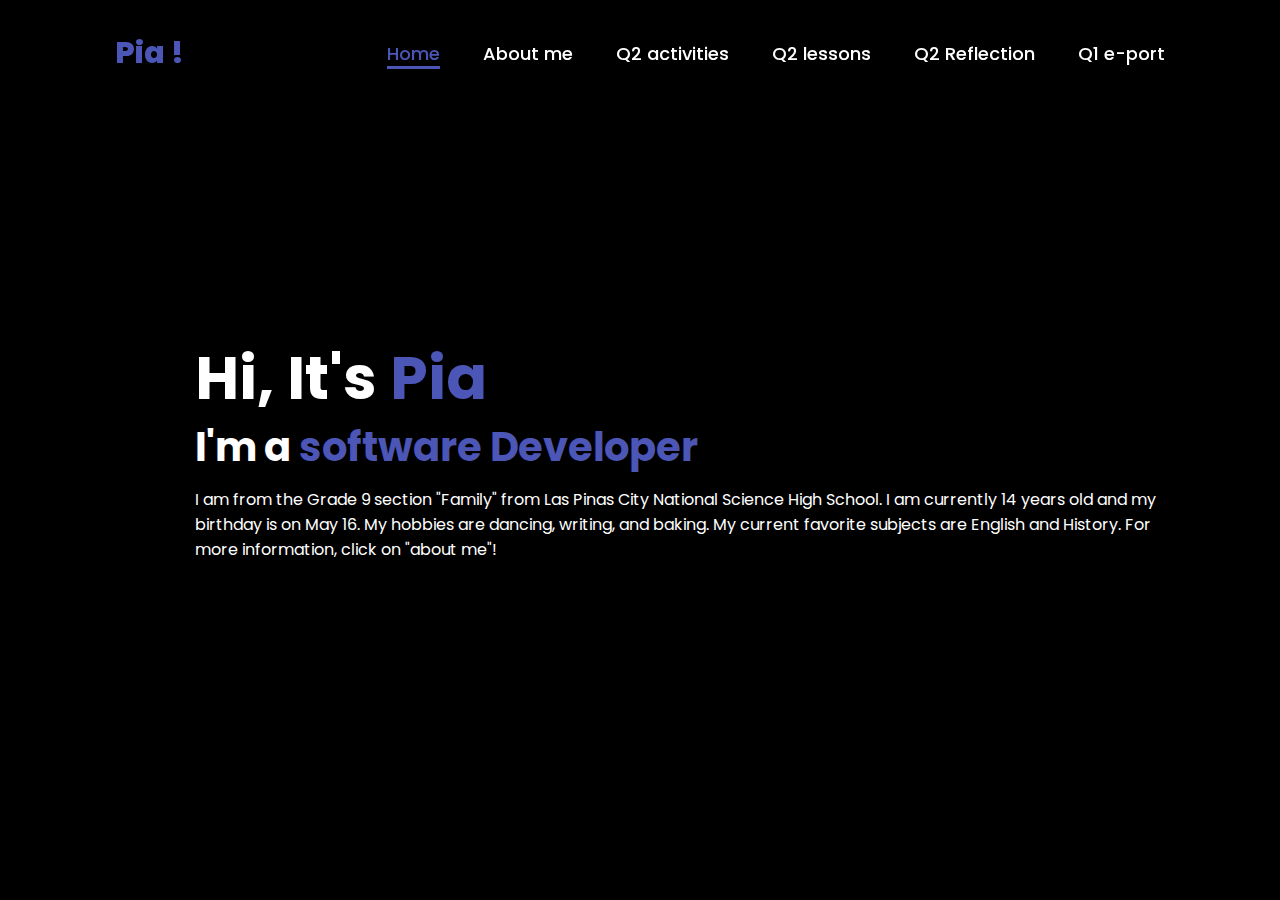
==== index.html @ bddf6aec "Update and rename EPORTFOLIO_Qtr2_Gr9.html to index.html" ====
<!DOCTYPE html>
<html lang="en">
    
<head>
    <meta charset="UTF-8">
    <meta name="viewport" content="width=device-width, initial-scale=1.0">
    <link rel="stylesheet" href="https://cdnjs.cloudflare.com/ajax/libs/font-awesome/6.5.2/css/all.min.css">
    <link rel="stylesheet" href="style.css">
    <title>E-Portfolio Qtr. 2</title>
</head>
<body>
    <header>
        <a href="#" class="logo">Pia !</a>

        <nav>
            <a href="#home" class="active"> Home</a>
            <a href="aboutme.html" >About me</a>
            <a href="Q2acts.html" >Q2 activities</a>
            <a href="Q2lessons.html" >Q2 lessons</a>
            <a href="#" >Q2 Reflection</a>
            <a href="https://sageisstar.neocities.org/E-Portfolio%20Q1%20G9/" >Q1 e-port</a>
        </nav>
    </header>
    <section class="home">
        <div class="home-img">
            <img src="pia picture.jpg" alt="">
        </div>
        <div class="home-content">
            <h1>Hi, It's <span>Pia</span></h1>
            <h3 class="typing-text">I'm a <span></span></h3>
            <p>I am from the Grade 9 section "Family" from Las Pinas City National Science High School. I am currently 14 years old and my birthday is on May 16. My hobbies are dancing, writing, and baking. My current favorite subjects are English and History. For more information, click on "about me"!</p>
    </section>
</body>
</html>
---- style.css ----
@import url('https://fonts.googleapis.com/css2?family=Poppins:wght@100;200;300;400;500;600&display=swap');

*{
    margin: 0;
    padding: 0;
    box-sizing: border-box;
    text-decoration: none;
    border: none;
    outline: none;
    font-family: 'Poppins', sans-serif;
}

html{
    font-size: 62.5%;
}

body{
    width: 100%;
    height: 100vh;
    overflow-x: hidden;
    background-color: black;
    color: white;
}

header{
    margin-top: 20px;
    position: fixed;
    top: 0;
    left: 0;
    width: 100%;
    padding: 1rem 9%;
    background-color: transparent;
    filter: drop-shadow(10px);
    display: flex;
    justify-content: space-between;
    align-items: center;
    z-index: 100;
}

.logo{
    font-size: 3rem;
    color: #4b56b7;
    font-weight: 800;
    cursor: pointer;
    transition: 0.5s ease;
}

.logo:hover{
    transform: scale(1.1);
}

nav a{
    font-size: 1.8rem;
    color: white;
    margin-left: 4rem;
    font-weight: 500;
    transition: 0.3s ease;
    border-bottom: 3px solid transparent;
}

nav a:hover,
nav a.active{
    color: #4b56b7 ;
    border-bottom: 3px solid #4b56b7;
}

@media(max-width:995px){
    nav{
        position: absolute;
        display: none;
        top: 0;
        right: 0;
        width: 30%;
        border-left: 3px solid #4b56b7;
        border-bottom: 3px solid #4b56b7;
        border-bottom-left-radius: 2rem;
        padding: 1rem solid;
        background-color: #161616;
        border-top: 0.1rem solid rgba(0,0,0,0.1);
    }

    nav.active{
        display: block;
    }

    nav a{
        display: block;
        font-size: 2rem;
        margin: 3rem 0;
    }

    nav a:hover,
    nav a.active{
        padding: 1rem;
        border-radius: 0.5rem;
        border-bottom: 0.5rem solid #4b56b7;
    }
}

section{
    min-height: 100vh;
    padding: 5rem 9% 5rem;
}

.home{
    display: flex;
    justify-content: center;
    align-items: center;
    gap: 8rem;
    background-color: black;
}

.home .home-content h1{
    font-size: 6rem;
    font-weight: 700;
    line-height: 1.3;
}

span{
    color: #4b56b7;
}

.home-content h3{
    font-size: 4rem;
    margin-bottom: 1rem;
    font-weight: 700;
}

.home-content p{
    font-size: 1.6rem;
}

.home-img{
    border-radius: 50%;
}

.home-img img{
    position: relative;
    width: 22vw;
    border-radius: 50%;
    box-shadow: 0 0 25px solid #4b56b7;
    cursor: pointer;
    transition: 0.2s linear;
}

.home-img img:hover{
    font-size: 1.8rem;
    font-weight: 500;
}

.btn{
    display: inline-block;
    padding: 1rem 2.8rem;
    background-color: black;
    border-radius: 4rem;
    font-size: 1.6rem;
    color: #4b56b7;
    letter-spacing: 0.3rem;
    font-weight: 600;
    border: 2px solid #4b56b7;
    transition: 0.3s ease;
    cursor: pointer;
}

.btn:hover{
    transform: scale3d(1.03);
    background-color: #4b56b7;
    color: black;
    box-shadow: 0 0 25px #4b56b7;
}

.typing-text{
    font-size: 34px;
    font-weight: 600;
    min-width: 280px;
}

.typing-text span{
    position: relative;
}

.typing-text span::before{
    content: "software Developer";
    color: #4b56b7;
    animation: words 20s infinite;
}

.typing-text span::after{
    content: "";
    background-color: black;
    position: absolute;
    width: calc(100% + 8px);
    height: 100%;
    border-left: 3px solid black;
    right: -8;
    animation: cursor 0.6s infinite;
}

@keyframes cursor{
    to{
        border-left: 3px solid #4b56b7;
    }
}

@keyframes words{
    0%, 20%{
        content: "Student";
    }
    21%, 40%{
        content: "Writer";
    }
    41%, 60%{
        content: "Dancer";
    }
    61%, 80%{
        content: "Youtuber";
    }
    81%, 100%{
        content: "Lyrist";
    }
}

@media (max-width: 900px){
    .home{
        gap: 4rem;
    }
}

@media(max-width:900px){
    .home{
        flex-direction: column;
        margin: 5rem 4rem;
    }

    .home .home-content h3{
        font-size: 2.5rem;
    }

    .home-content h1{
        font-size: 5rem;
    }

    .home-img img{
        width: 60vw;
        margin-top: 4rem;
    }
}
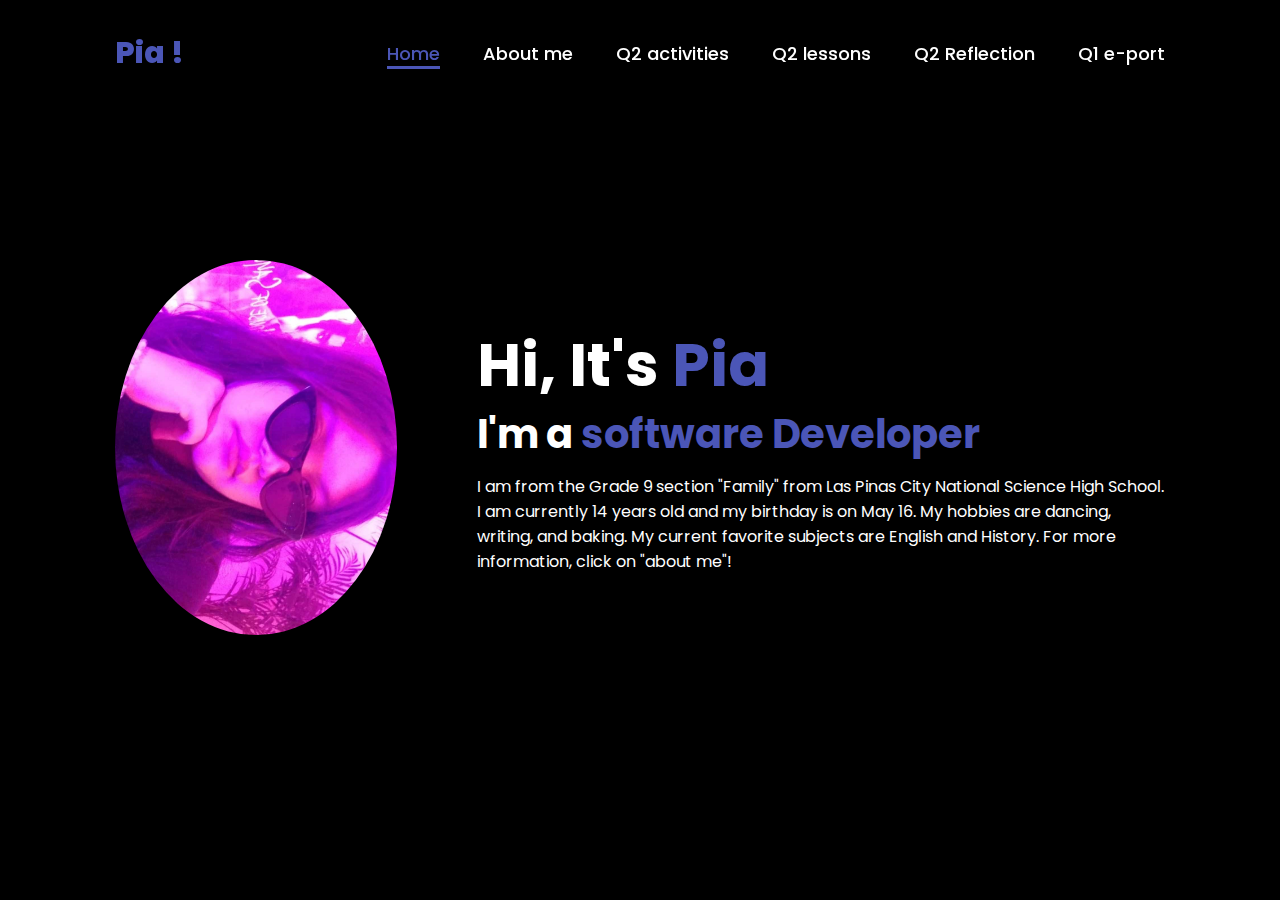
==== commit 5c784b27: "Update index.html" ====
--- a/index.html
+++ b/index.html
@@ -18,7 +18,7 @@
             <a href="Q2acts.html" >Q2 activities</a>
             <a href="Q2lessons.html" >Q2 lessons</a>
             <a href="#" >Q2 Reflection</a>
-            <a href="https://sageisstar.neocities.org/E-Portfolio%20Q1%20G9/" >Q1 e-port</a>
+            <a href="https://sageisstar.github.io/GARDUCE_PORTFOLIO_Q1/">Q1 e-port</a>
         </nav>
     </header>
     <section class="home">
